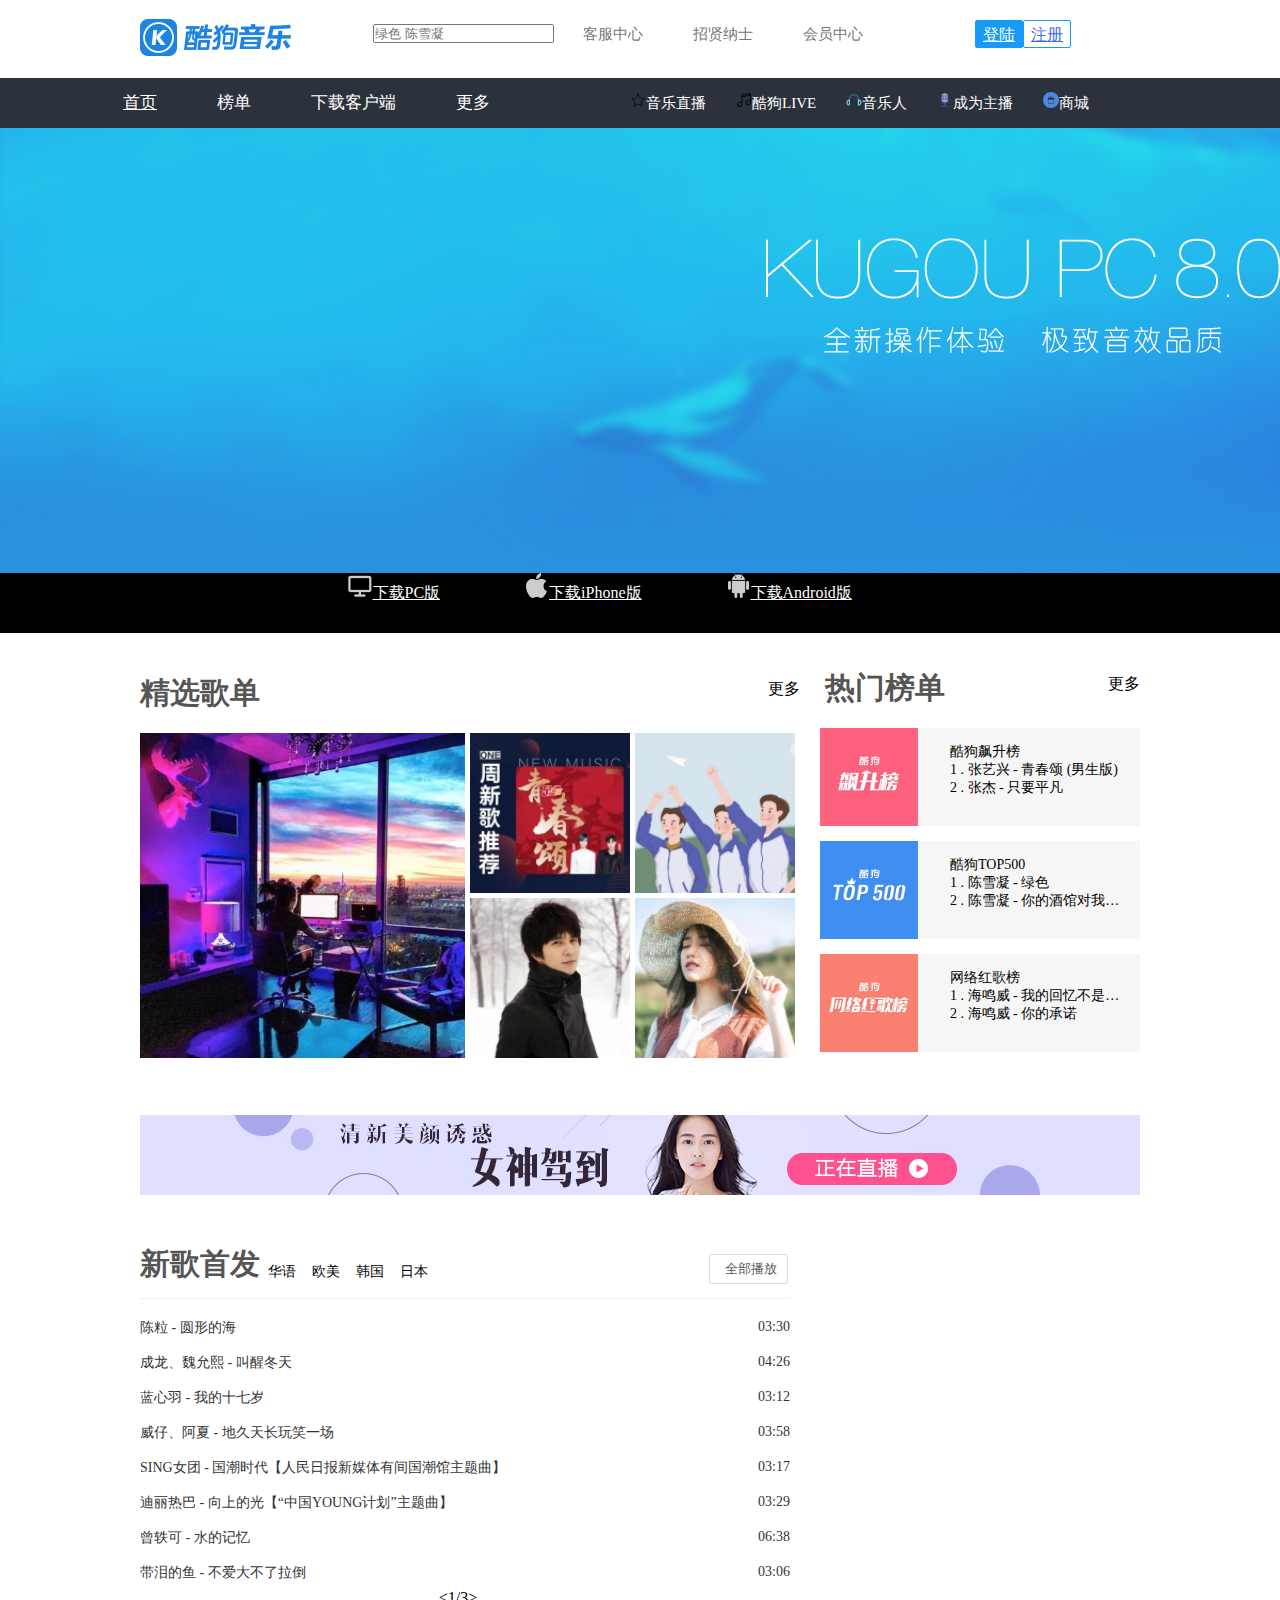
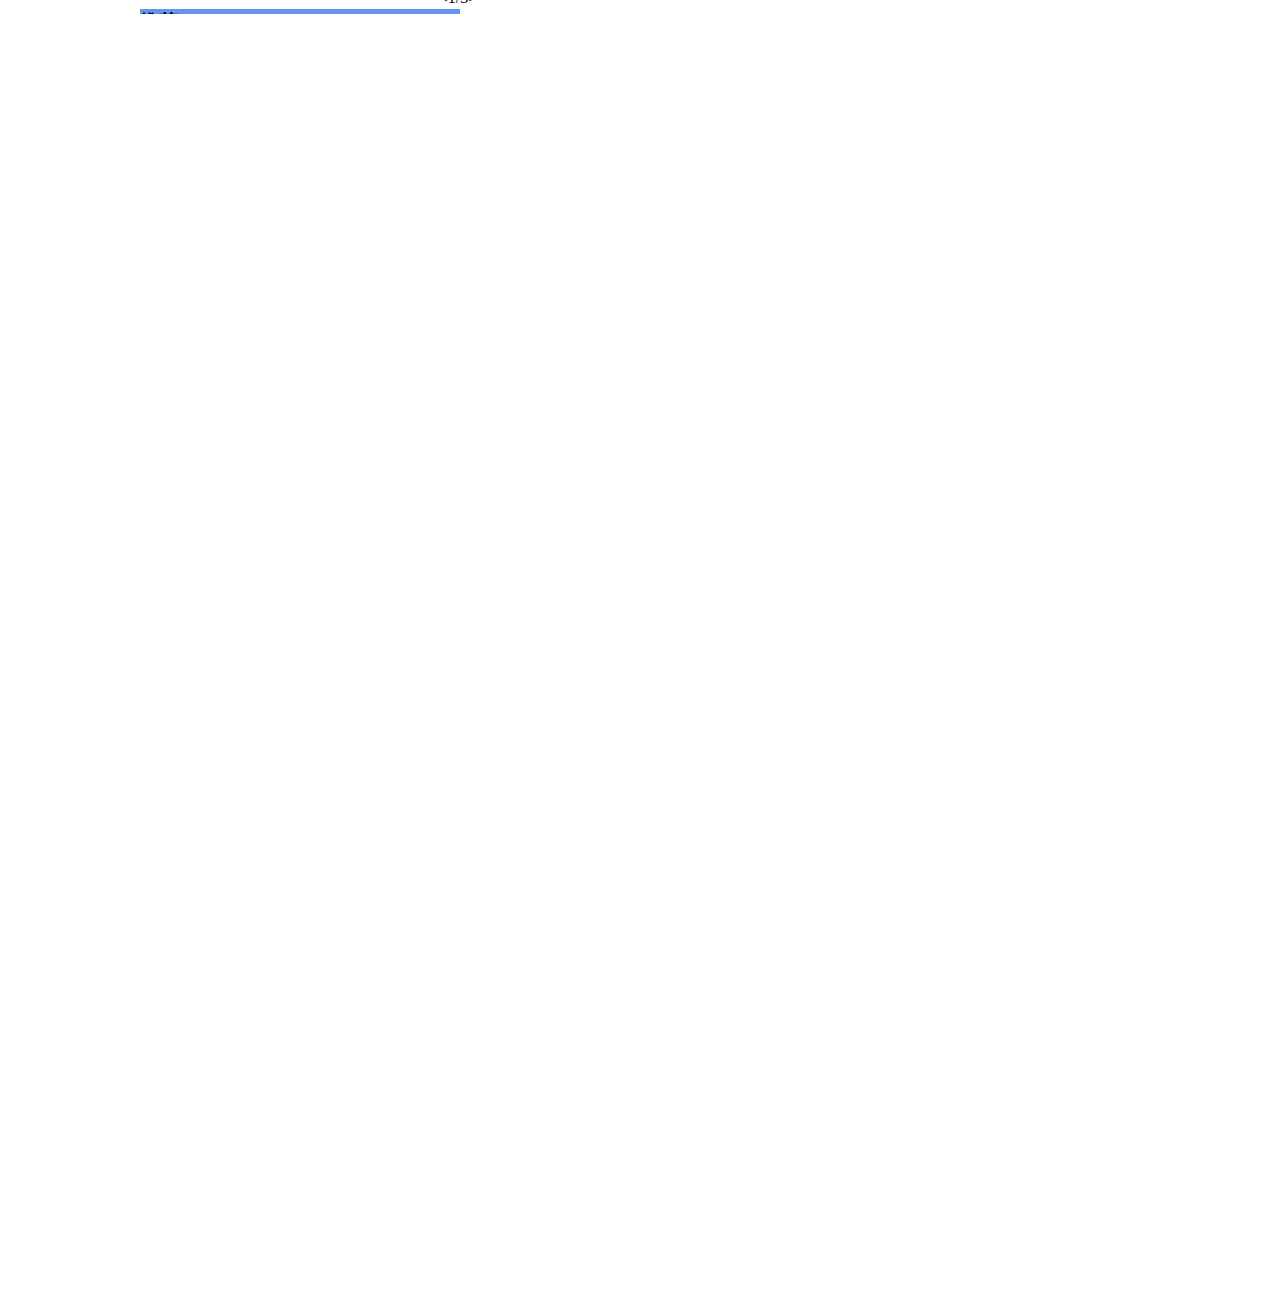
==== index.html @ ff34ceb5 "Add files via upload" ====
<!DOCTYPE html>
<!-- saved from url=(0120)%E9%85%B7%E7%8B%97%EF%BC%8C%E5%B0%B1%E6%98%AF_%E5%A4%9F_.html?__hbt=1557448369282 -->
<html><head><meta http-equiv="Content-Type" content="text/html; charset=UTF-8">
		

		<title>酷狗，就是"够"</title>
	</script></head>
	<link rel="stylesheet" type="text/css" href="kogo.css"/>
	
	

	<body>
		<div class="mainPage">
			<div class="header">
				<h1 class="logo"><img src="images/logo.png" alt=""></h1>
				<div class="search_wrapper">
					<div class="search_input">
						<input type="" placeholder="绿色 陈雪凝">
					</div>
				</div>
				<div class="topNav">
					<ul>
						<li>客服中心</li>
						<li>招贤纳士</li>
						<li>会员中心</li>
					</ul>
				</div>
				<div class="clearfix">
					<a class="left_btn" href="http://127.0.0.1:8020/HelloHBuilder/%E9%85%B7%E7%8B%97.html?__hbt=1556590441797">登陆</a>
					<a class="right_btn" href="http://127.0.0.1:8020/HelloHBuilder/%E9%85%B7%E7%8B%97.html?__hbt=1556590441797">注册</a>
				</div>
			</div>
			<div class="navWrap">
				<div class="nav">
					<ul class="homeNav">
						<li>
							<a class="normal active" href="http://www.kugou.com/">首页</a>
						</li>
						<li>榜单</li>
						<li>下载客户端</li>
						<li>更多</li>
					</ul>
					<ul class="secondMenu">
						<li><img src="images/%E6%98%9F%E6%98%9F.png" alt="">音乐直播</li>
						<li><img src="images/%E9%9F%B3%E4%B9%90.png" alt="">酷狗LIVE</li>
						<li><img src="images/%E8%80%B3%E6%9C%BA.png" alt="">音乐人</li>
						<li><img src="images/%E9%BA%A6%E5%85%8B%E9%A3%8E.png" alt="">成为主播</li>
						<li><img src="images/%E5%95%86%E5%9F%8E.png" alt="">商城</li>
					</ul>
				</div>
				<div class="banner">
					<ul>
						<li><img src="images/20190109104215314555.jpg" alt=""></li>
						<li><img src="images/20190508175817809921.jpg" alt=""></li>
						<li><img src="images/20190509190737601692.jpg" alt=""></li>
					</ul>
				</div>
				<div class="overlayer">
					<div class="download">
						<a href="http://127.0.0.1:8020/HelloHBuilder/%E9%85%B7%E7%8B%97.html?__hbt=1556590441797"><img src="images/pc.png" alt="">下载PC版</a>
						<a href="http://127.0.0.1:8020/HelloHBuilder/%E9%85%B7%E7%8B%97.html?__hbt=1556590441797"><img src="images/mac.png" alt="">下载iPhone版</a>
						<a href="http://127.0.0.1:8020/HelloHBuilder/%E9%85%B7%E7%8B%97.html?__hbt=1556590441797"><img src="images/andriod.png" alt="">下载Android版</a>
					</div>
				</div>
			</div>
			<div class="content">
				<div class="subContentM">
					<div class="itemM selectSongList">
						<div class="itemTitle">
							<h3><b>精选</b>歌单</h3>
							<a href="%E9%85%B7%E7%8B%97%EF%BC%8C%E5%B0%B1%E6%98%AF_%E5%A4%9F_.html?__hbt=1557401185000" class="more">更多</a>
						</div>
					</div>
					<div class="itemContent">
						<div class="cptBig" "="">
						    <img src="images/20181005223711810924.jpg" width="325px" height="325px">
						</div>
						<div class="cptMid">
							<img src="images/20190505123440308178.jpg" width="160px" height="160px" alt="">
						</div>
						<div class="cptMid">
							<img src="images/20190425100905634044.jpg" width="160px" height="160px" alt="">
						</div>
						<div class="cptMid">
							<img src="images/20190504110539543383.jpg" width="160px" height="160px" alt="">
						</div>
						<div class="cptMid">
							<img src="images/20190505003507985294.jpg" width="160px" height="160px" alt="">
						</div>
						
                    </div>
                    <div class="itemM HotSongList">
	                    <div class="itemTitlee">
	                        <h3><b>热门</b>榜单</h3>
	                        <a href="%E9%85%B7%E7%8B%97%EF%BC%8C%E5%B0%B1%E6%98%AF_%E5%A4%9F_.html?__hbt=1557401185000" class="more">更多</a>
	                    </div>
	                    <div class="listItem">
	                    	<img src="images/04b10ec0bb3d8dfdc2b6cf0d30e0ebd3.jpg_240x240.jpg" alt="">
	                    	<div class="list">
	                    		<dl>
	                    			<dt>酷狗飙升榜</dt>
                                   		<dd>1 . 张艺兴 - 青春颂 (男生版)</dd>
                                        <dd>2 . 张杰 - 只要平凡</dd>
                                </dl>
	                    	</div>
	                    </div>
	                    <div class="listItem">
	                    	<img src="images/bc23a80bf7a2e9179460ed2b6e384849.jpg_240x240.jpg" alt="">
	                    	<div class="list">
                                <dl>
                                    <dt>酷狗TOP500</dt>
                                        <dd>1 . 陈雪凝 - 绿色</dd>
                                        <dd>2 . 陈雪凝 - 你的酒馆对我打了烊</dd>
                                </dl>
                            </div>
	                    </div>
	                    <div class="listItem">
	                    	<img src="images/47e76f9757c6bbb670630b4671961759.jpg_240x240.jpg" alt="">
	                    	<div class="list">
                                <dl>
                                    <dt>网络红歌榜</dt>
                                        <dd>1 . 海鸣威 - 我的回忆不是我的</dd>
                                        <dd>2 . 海鸣威 - 你的承诺</dd>
                                </dl>
                            </div>
	                    </div>
					</div>
					<img src="images/8f30ef49f8fb242d4ec935e748610142.jpg" width="1000px" height="80px" alt="">
					<div class="subContentMm">
						<div class="itemM newSongList">
							<div class="itemTitle hasBorder">
								<h3><b>新歌</b>首发</h3>
								<div class="tabT" id="SongtabMenu">
		                            <span class="MenuItem active" data="0">华语</span>
		                            <span class="MenuItem " data="1">欧美</span>
		                            <span class="MenuItem " data="2">韩国</span>
		                            <span class="MenuItem " data="3">日本</span>
							</div>
		                        <button class="playAll"><span class="icon icon-play"></span><em>全部播放</em></button>
							</div>
							<div class="itemContenta">
								<div class="tabC" id="SongtabContent">
									<ul>
										<li>
											<span class="span1">陈粒 - 圆形的海</span>
											<span class="span2">03:30</span>
											<!--<span class="span3">_hmt.push</span>-->
										</li>
										<li>
											<span class="span1">成龙、魏允熙 - 叫醒冬天</span>
											<span class="span2">04:26</span>
											<!--<span class="span3">_hmt.push</span>-->
										</li>
										<li>
											<span class="span1">蓝心羽 - 我的十七岁</span>
											<span class="span2">03:12</span>
											<!--<span class="span3">_hmt.push</span>-->
										</li>
										<li>
											<span class="span1">威仔、阿夏 - 地久天长玩笑一场</span>
											<span class="span2">03:58</span>
											<!--<span class="span3">_hmt.push</span>-->
										</li>
										<li>
											<span class="span1">SING女团 - 国潮时代【人民日报新媒体有间国潮馆主题曲】</span>
											<span class="span2">03:17</span>
											<!--<span class="span3">_hmt.push</span>-->
										</li>
										<li>
											<span class="span1">迪丽热巴 - 向上的光【“中国YOUNG计划”主题曲】</span>
											<span class="span2">03:29</span>
											<!--<span class="span3">_hmt.push</span>-->
										</li>
										<li>
											<span class="span1">曾轶可 - 水的记忆</span>
											<span class="span2">06:38</span>
											<!--<span class="span3">_hmt.push</span>-->
										</li>
										<li>
											<span class="span1">带泪的鱼 - 不爱大不了拉倒</span>
											<span class="span2">03:06</span>
											<!--<span class="span3">_hmt.push</span>-->
										</li>
									</ul>
									<div class="pages">
				                        <div class="page"><span class="currentPage">&lt;1</span>/<span class="allPage">3&gt;</span></div>
			                   		</div> 
			                   		<div class="itemM albumList">
					                    <div class="itemTitleq">
					                        <h3><b>推荐</b>MV</h3>更多
					                    </div>
									</div>
								</div>
								
							</div>
					</div>
				</div>
				
			</div>
				
		</div>
		
	

</div></body></html>
---- kogo.css ----
*{
	margin: 0;
	padding: 0;
	box-sizing: border-box;
}
a{
	color: white;
}
.mainPage{
	width: 100%;
	height: 100%;
}
.header{
	width: 1000px;
    height: 78px;
    margin: 0 auto;
}
.logo{
	line-height: 90px;
	float: left;
}
.search_wrapper{
	width: 300px;
    height: 36px;
    float: left;
    margin-left: 80px;
    padding-top: 24px;
}
.search_input{
	
}
.topNav{
	width: 402px;
    margin-left: -100px;
    margin-top: -3px;
    float: left;
}   
.topNav ul{
	width: 402px;
    margin-left: -40px;
    margin-top: 18px;
    float: left;
}
.topNav li{
	float: left;
	list-style: none;
    line-height: 39px;
    padding-left: 50px;
    font-size: 15px;
    color: #777;
}
.clearfix{
	width: 150px;
    height: 50px;
    float: left;
    margin-top: 20px;
}
.left_btn {
    float: left;
    display: block;
    width: 48px;
    height: 28px;
    line-height: 28px;
    border: 1px solid #169af3;
    border-radius: 2px;
    text-align: center;
    color: #fff;
    cursor: pointer;
    background-color: #169af3;
}
.right_btn{
	float: left;
    display: block;
    width: 48px;
    height: 28px;
    line-height: 28px;
    border: 1px solid #169af3;
    border-radius: 2px;
    text-align: center;
    color: #fff;
    cursor: pointer;
    color: royalblue;
}
.navWrap{
	width: 100%;
    position: relative;
    z-index: 999;
    background-color: #2c323b;
}
.nav{
	width: 1000px;
    position: relative;
    z-index: 200;
    float: left;
    margin-left: -200px;
}
.homeNav{
	position: relative;
    z-index: 2;
    background-color: #2c323b;
    float: left;
}
.homeNav li{
	color: white;
    list-style: none;
    float: left;
    font-size: 17px;
    line-height: 50px;
    padding: 0 30px;
}
.secondMenu{
	float: left;
    margin-left: 80px;
}
.secondMenu li{
	float: left;
    color: white;
    font-size: 15px;
    list-style: none;
    margin-left: 30px;
    line-height: 50px;
    vertical-align: middle;
}
.banner{
	width: 100%;
    height: 445px;
    overflow: hidden;
}
.banner ul{
	width: 6200px;
    height: 1400px;
}
.banner ul li{
	float: left;
}
.overlayer{
	width: 100%;
    height: 60px;
    background-color: black;
}
.download{
	width: 745px;
    height: 64px;
    margin: 0 auto;
    /*padding-left: 140px;margin-left: 500px;*/
}
.download a{
	padding-left: 80px;
}
.content{
	width: 100%;
	height: 2224px;
}
.subContentM{
	width: 1000px;
	height: 349px;
	/*background-color: green;*/
	margin: 0 auto;
	margin-top: 40px;
}
.itemTitle{
	width: 660px;
	height: 60px;
	/*background-color: firebrick*/
}
.itemTitle h3{
	font-size: 30px;
	color: #555;
}
.more{
	margin-top: 7px;
    color: black;
    float: right;
    text-decoration: none;
    margin-top: -35px;
}
.itemContent{
	width: 660px;
	height: 325px;
	float: left;
	/*background-color: firebrick*/
}
.cptBig{
	width: 325px;
    height: 325px;
    margin-right: 5px;
    float: left;
}
.cptMid{
    width: 160px;
    height: 160px;
    padding: 0;
    margin: 0 5px 5px 0;
    float: left;
}
.HotSongList{
	width: 320px;
	height: 382px;
	/*background-color: firebrick;*/
	float: left;
	margin-left: 20px;
}
.itemTitlee{
	width: 320px;
    height: 60px;
}
.itemTitlee h3{
	font-size: 30px;
	color: #555;
	margin-top: -65px;
	margin-left: 5px;
}
.listItem{
	width: 320px;
	height: 98px;
	margin-bottom: 15px;
    background-color: #f6f6f6;
    float: left;
}
.listItem img{
	width: 98px;
	height: 98px;
}
.list{
	overflow: hidden;
    width: 200px;
    height: 80px;
    padding: 15px 10px;
    font-size: 14px;
    float: right;
}
.list dd{
	white-space: nowrap;
    overflow: hidden;
	text-overflow: ellipsis;
}
.subContentMm{
	widows: 1000px;
	height: 375px;
	/*background-color: firebrick;*/
	margin-top: 40px;
}
.itemM.newSongList{
	overflow: hidden;
    width: 650px;
    height: 375px;
}
.itemTitle.hasBorder{
	border-bottom: 1px solid #f0f0f0;
    margin-bottom: 10px;
}
.itemTitle.hasBorder h3{
	float: left;
	line-height: 50px;
}
.tabT{
	width: 183.58px;
	height: 30px;
	line-height: 50px;
	float: left;
}
.MenuItem{
	float: left;
	line-height: 50px;
    cursor: pointer;
    font-size: 14px;
    padding: 8px;
}
.playAll{
	border: 1px solid #dbdbdb;
    border-radius: 2px;
    padding: 5px 10px;
    /*_padding: 5px 5px;*/
    color: #555;
    background: 0 0;
	float: left;
	margin-left: 265px;
	margin-top: 15px;
}
.icon.icon-play{
	vertical-align: middle;
    margin: -4px 5px 0 0;
}
.playAll em{
	font-style: normal;
    background: 0 0;
}
.itemContenta{
	width: 650px;
    height: 280px;
    position: relative;
   /* overflow: hidden;*/
   /* background-color:firebrick*/
}
.tabC{
	width: 650px;
	height: 840px;
	margin-top: 0px;
}
.tabC li{
	height: 35px;
	line-height: 35px;
}
.span1{
	color: #333;
	font-size: 14px;
}
.span2{
	color: #333;
	font-size: 14px;
	float: right;
}
.pages{
	width: 351.23px;
	height: 20px;
	/*background-color: green;*/
	float: right;
	margin: 0 auto;
}
.page{
	float: left;
}
.itemM.albumList{
	width: 320px;
	height: 362px;
	float: left;
	background-color: firebrick
}
.itemTitleq{
	width: 320px;
	height: 50px;
	background-color: cornflowerblue
}
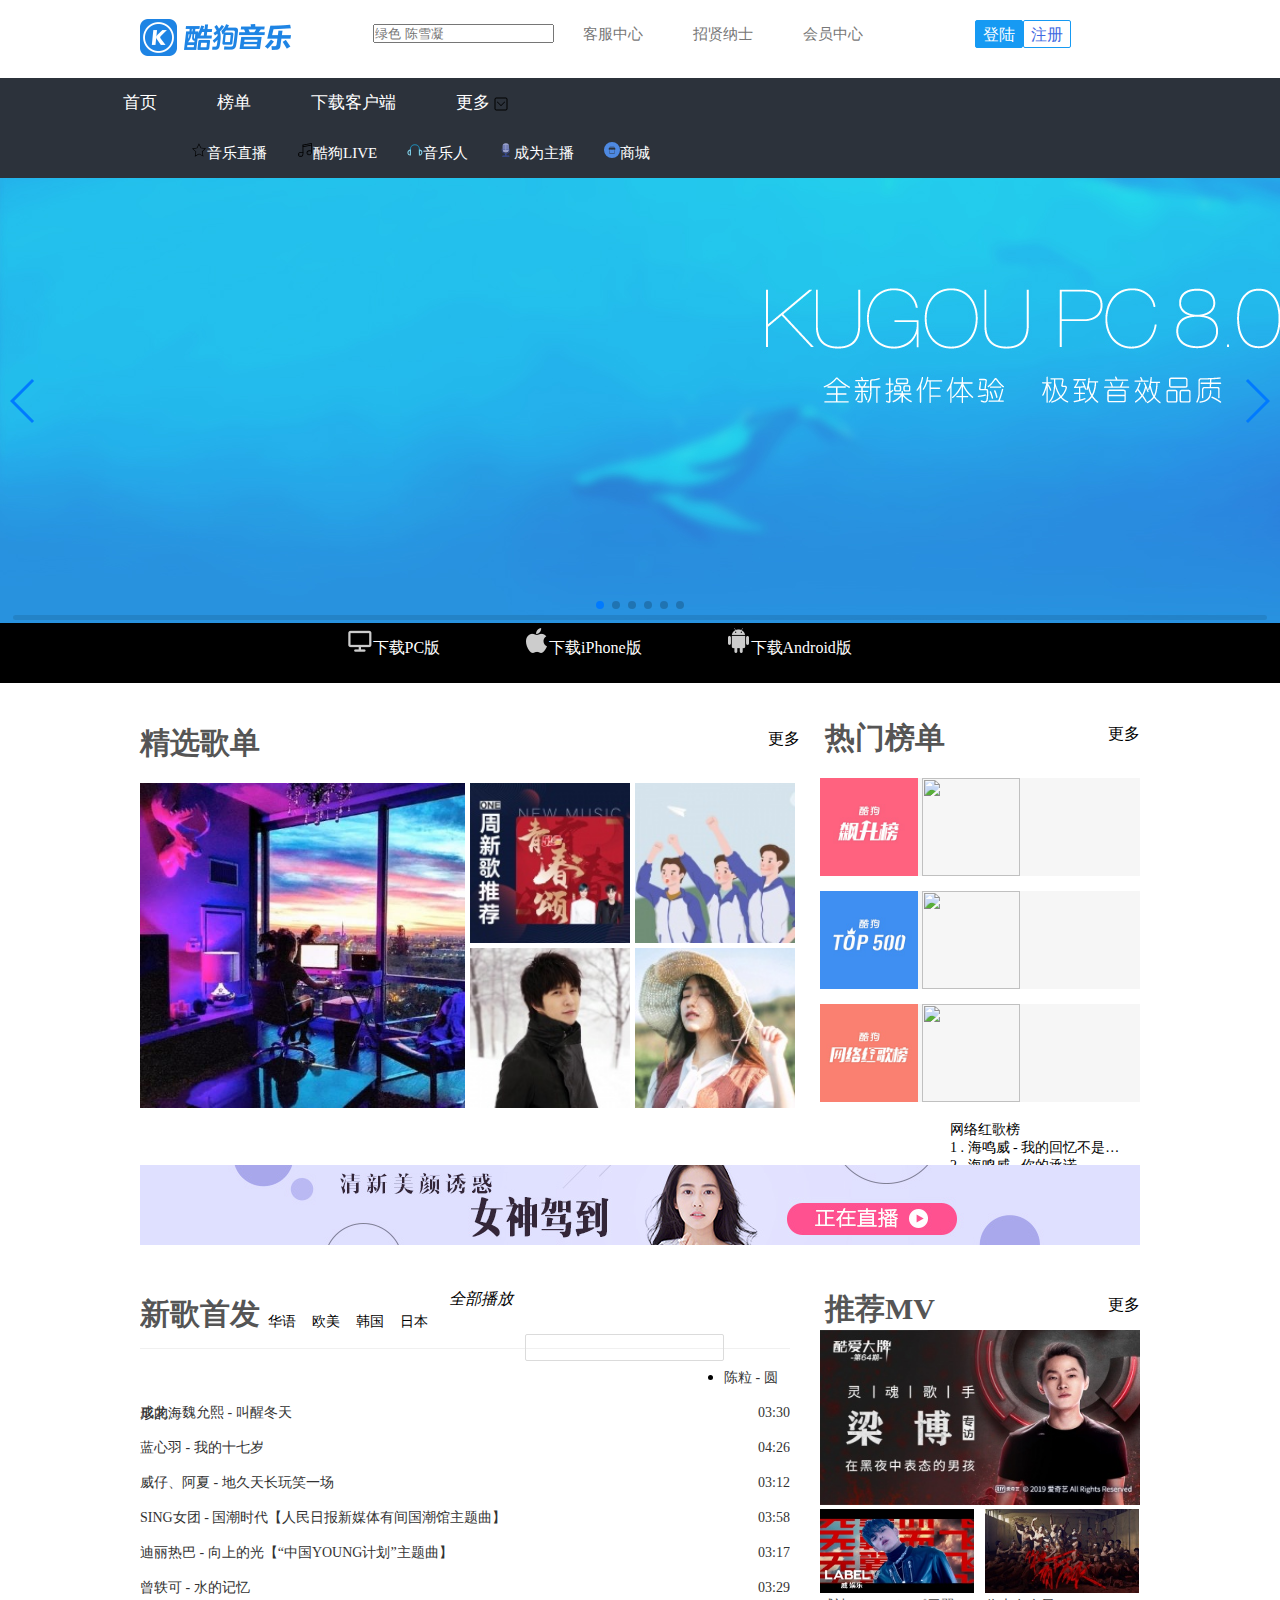
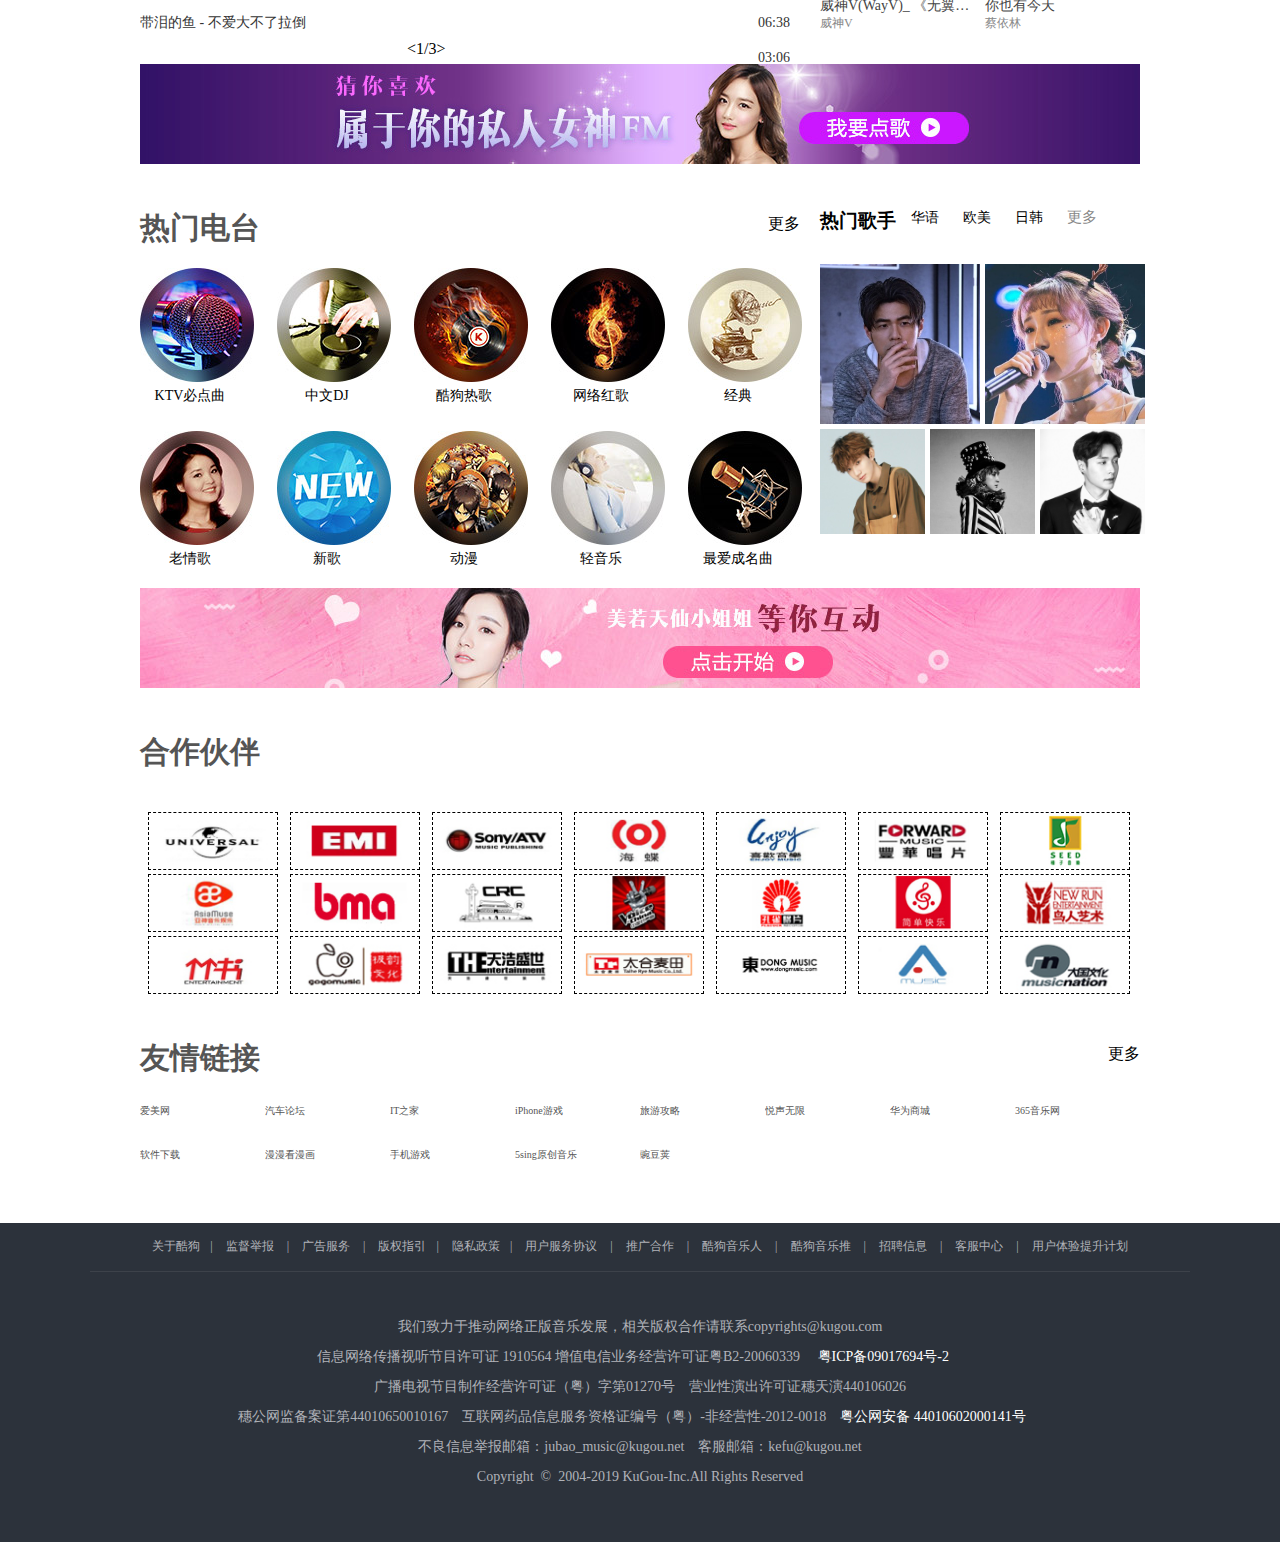
==== commit ed33fa19: "6.14" ====
--- a/index.html
+++ b/index.html
@@ -1,18 +1,24 @@
 <!DOCTYPE html>
 <!-- saved from url=(0120)%E9%85%B7%E7%8B%97%EF%BC%8C%E5%B0%B1%E6%98%AF_%E5%A4%9F_.html?__hbt=1557448369282 -->
-<html><head><meta http-equiv="Content-Type" content="text/html; charset=UTF-8">
-		
+<html>
+
+	<head>
+		<meta http-equiv="Content-Type" content="text/html; charset=UTF-8">
 
 		<title>酷狗，就是"够"</title>
-	</script></head>
-	<link rel="stylesheet" type="text/css" href="kogo.css"/>
-	
-	
+		</script>
+	</head>
+	<script src="js/jquery-2.1.0.js" type="text/javascript" charset="utf-8"></script>
+	<link rel="stylesheet" type="text/css" href="css/kogo.css" />
+	<link href="https://www.kugou.com/root/favicon.ico" rel="shortcut icon">
+	<link rel="stylesheet" type="text/css" href="css/swiper.min.css"/>
+	<script src="js/kugo.js" type="text/javascript" charset="utf-8"></script>
+	<script src="js/jquery-1.11.3.min.js" type="text/javascript" charset="utf-8"></script>
 
 	<body>
 		<div class="mainPage">
 			<div class="header">
-				<h1 class="logo"><img src="images/logo.png" alt=""></h1>
+				<h1 class="logo"><img src="img/logo.png" alt=""></h1>
 				<div class="search_wrapper">
 					<div class="search_input">
 						<input type="" placeholder="绿色 陈雪凝">
@@ -20,13 +26,13 @@
 				</div>
 				<div class="topNav">
 					<ul>
-						<li>客服中心</li>
-						<li>招贤纳士</li>
-						<li>会员中心</li>
+						<li class="app">客服中心</li>
+						<li class="app">招贤纳士</li>
+						<li class="app">会员中心</li>
 					</ul>
 				</div>
 				<div class="clearfix">
-					<a class="left_btn" href="http://127.0.0.1:8020/HelloHBuilder/%E9%85%B7%E7%8B%97.html?__hbt=1556590441797">登陆</a>
+					<a class="left_btn" href="#">登陆</a>
 					<a class="right_btn" href="http://127.0.0.1:8020/HelloHBuilder/%E9%85%B7%E7%8B%97.html?__hbt=1556590441797">注册</a>
 				</div>
 			</div>
@@ -38,28 +44,55 @@
 						</li>
 						<li>榜单</li>
 						<li>下载客户端</li>
-						<li>更多</li>
+						<li class="homeNavli">更多 <img src="img/下标.png" />
+							<div>
+								<a href="https://www.kugou.com/fmweb/html/index.html">电台</a>
+								<a href="https://www.kugou.com/mvweb/html/">MV</a>
+								<a href="https://www.kugou.com/yy/html/special.html">歌单</a>
+								<a href="https://www.kugou.com/yy/html/singer.html">歌手</a>
+							</div>
+
+						</li>
 					</ul>
 					<ul class="secondMenu">
-						<li><img src="images/%E6%98%9F%E6%98%9F.png" alt="">音乐直播</li>
-						<li><img src="images/%E9%9F%B3%E4%B9%90.png" alt="">酷狗LIVE</li>
-						<li><img src="images/%E8%80%B3%E6%9C%BA.png" alt="">音乐人</li>
-						<li><img src="images/%E9%BA%A6%E5%85%8B%E9%A3%8E.png" alt="">成为主播</li>
-						<li><img src="images/%E5%95%86%E5%9F%8E.png" alt="">商城</li>
+						<li class="app"><img src="img/%E6%98%9F%E6%98%9F.png" alt="">音乐直播</li>
+						<li class="app"><img src="img/%E9%9F%B3%E4%B9%90.png" alt="">酷狗LIVE</li>
+						<li class="app"><img src="img/%E8%80%B3%E6%9C%BA.png" alt="">音乐人</li>
+						<li class="app"><img src="img/%E9%BA%A6%E5%85%8B%E9%A3%8E.png" alt="">成为主播</li>
+						<li class="app"><img src="img/%E5%95%86%E5%9F%8E.png" alt="">商城</li>
 					</ul>
 				</div>
-				<div class="banner">
+				<div class="swiper-container">
+				    <div class="swiper-wrapper">
+				        <div class="swiper-slide"><img src="img/20190109104215314555.jpg" alt=""></div>
+				        <div class="swiper-slide"><img src="img/20190508175817809921.jpg" alt=""></div>
+				        <div class="swiper-slide"><img src="img/20190509190737601692.jpg" alt=""></div>
+				        <div class="swiper-slide"><img src="img/20190524211820712043.jpg" alt=""></div>
+				        <div class="swiper-slide"><img src="img/20190524212741799908.jpg" alt=""></div>
+				        <div class="swiper-slide"><img src="img/20190524213728368296.jpg" alt=""></div>
+				    </div>
+				    <!-- 如果需要分页器 -->
+				    <div class="swiper-pagination"></div>
+				    
+				    <!-- 如果需要导航按钮 -->
+				    <div class="swiper-input-prev"></div>
+				    <div class="swiper-input-next"></div>
+				    
+				    <!-- 如果需要滚动条 -->
+				    <div class="swiper-scrollbar"></div>
+			    </div>
+				<!--<div class="banner">
 					<ul>
-						<li><img src="images/20190109104215314555.jpg" alt=""></li>
-						<li><img src="images/20190508175817809921.jpg" alt=""></li>
-						<li><img src="images/20190509190737601692.jpg" alt=""></li>
+						<li><img src="img/20190109104215314555.jpg" alt=""></li>
+						<li><img src="img/20190508175817809921.jpg" alt=""></li>
+						<li><img src="img/20190509190737601692.jpg" alt=""></li>
 					</ul>
-				</div>
+				</div>-->
 				<div class="overlayer">
 					<div class="download">
-						<a href="http://127.0.0.1:8020/HelloHBuilder/%E9%85%B7%E7%8B%97.html?__hbt=1556590441797"><img src="images/pc.png" alt="">下载PC版</a>
-						<a href="http://127.0.0.1:8020/HelloHBuilder/%E9%85%B7%E7%8B%97.html?__hbt=1556590441797"><img src="images/mac.png" alt="">下载iPhone版</a>
-						<a href="http://127.0.0.1:8020/HelloHBuilder/%E9%85%B7%E7%8B%97.html?__hbt=1556590441797"><img src="images/andriod.png" alt="">下载Android版</a>
+						<a class="app" href="#"><img src="img/pc.png" alt="">下载PC版</a>
+						<a class="app" href="#"><img src="img/mac.png" alt="">下载iPhone版</a>
+						<a class="app" href="#"><img src="img/andriod.png" alt="">下载Android版</a>
 					</div>
 				</div>
 			</div>
@@ -72,134 +105,357 @@
 						</div>
 					</div>
 					<div class="itemContent">
-						<div class="cptBig" "="">
-						    <img src="images/20181005223711810924.jpg" width="325px" height="325px">
+						<div class="cptBig">
+							<a href="index1.html"><img src="img/20181005223711810924.jpg"   width="325px" height="325px"></a>
 						</div>
 						<div class="cptMid">
-							<img src="images/20190505123440308178.jpg" width="160px" height="160px" alt="">
+							<img src="img/20190505123440308178.jpg" width="160px" height="160px" alt="">
 						</div>
 						<div class="cptMid">
-							<img src="images/20190425100905634044.jpg" width="160px" height="160px" alt="">
+							<img src="img/20190425100905634044.jpg" width="160px" height="160px" alt="">
 						</div>
 						<div class="cptMid">
-							<img src="images/20190504110539543383.jpg" width="160px" height="160px" alt="">
+							<img src="img/20190504110539543383.jpg" width="160px" height="160px" alt="">
 						</div>
 						<div class="cptMid">
-							<img src="images/20190505003507985294.jpg" width="160px" height="160px" alt="">
-						</div>
-						
-                    </div>
-                    <div class="itemM HotSongList">
-	                    <div class="itemTitlee">
-	                        <h3><b>热门</b>榜单</h3>
-	                        <a href="%E9%85%B7%E7%8B%97%EF%BC%8C%E5%B0%B1%E6%98%AF_%E5%A4%9F_.html?__hbt=1557401185000" class="more">更多</a>
-	                    </div>
-	                    <div class="listItem">
-	                    	<img src="images/04b10ec0bb3d8dfdc2b6cf0d30e0ebd3.jpg_240x240.jpg" alt="">
-	                    	<div class="list">
-	                    		<dl>
-	                    			<dt>酷狗飙升榜</dt>
-                                   		<dd>1 . 张艺兴 - 青春颂 (男生版)</dd>
-                                        <dd>2 . 张杰 - 只要平凡</dd>
-                                </dl>
-	                    	</div>
-	                    </div>
-	                    <div class="listItem">
-	                    	<img src="images/bc23a80bf7a2e9179460ed2b6e384849.jpg_240x240.jpg" alt="">
-	                    	<div class="list">
-                                <dl>
-                                    <dt>酷狗TOP500</dt>
-                                        <dd>1 . 陈雪凝 - 绿色</dd>
-                                        <dd>2 . 陈雪凝 - 你的酒馆对我打了烊</dd>
-                                </dl>
-                            </div>
-	                    </div>
-	                    <div class="listItem">
-	                    	<img src="images/47e76f9757c6bbb670630b4671961759.jpg_240x240.jpg" alt="">
-	                    	<div class="list">
-                                <dl>
-                                    <dt>网络红歌榜</dt>
-                                        <dd>1 . 海鸣威 - 我的回忆不是我的</dd>
-                                        <dd>2 . 海鸣威 - 你的承诺</dd>
-                                </dl>
-                            </div>
-	                    </div>
-					</div>
-					<img src="images/8f30ef49f8fb242d4ec935e748610142.jpg" width="1000px" height="80px" alt="">
+							<img src="img/20190505003507985294.jpg" width="160px" height="160px" alt="">
+						</div>
+
+					</div>
+					<div class="itemM HotSongList">
+						<div class="itemTitlee">
+							<h3><b>热门</b>榜单</h3>
+							<a href="%E9%85%B7%E7%8B%97%EF%BC%8C%E5%B0%B1%E6%98%AF_%E5%A4%9F_.html?__hbt=1557401185000" class="more">更多</a>
+						</div>
+						<div class="listItem">
+							<img src="img/04b10ec0bb3d8dfdc2b6cf0d30e0ebd3.jpg_240x240.jpg" alt="" class="listff1">
+							<img src="img/播放 (1).png" class="listff2" alt="" />
+							<div class="list">
+								<dl>
+									<dt>酷狗飙升榜</dt>
+									<dd>1 . 张艺兴 - 青春颂 (男生版)</dd>
+									<dd>2 . 张杰 - 只要平凡</dd>
+								</dl>
+							</div>
+						</div>
+						<div class="listItem">
+							<img src="img/bc23a80bf7a2e9179460ed2b6e384849.jpg_240x240.jpg" alt="" class="listff1">
+							<img src="img/播放 (1).png" class="listff2" alt="" />
+							<div class="list">
+								<dl>
+									<dt>酷狗TOP500</dt>
+									<dd>1 . 陈雪凝 - 绿色</dd>
+									<dd>2 . 陈雪凝 - 你的酒馆对我打了烊</dd>
+								</dl>
+							</div>
+						</div>
+						<div class="listItem">
+							<img src="img/47e76f9757c6bbb670630b4671961759.jpg_240x240.jpg" alt="" class="listff1">
+							<img src="img/播放 (1).png" class="listff2" alt="" />
+							<div class="list">
+								<dl>
+									<dt>网络红歌榜</dt>
+									<dd>1 . 海鸣威 - 我的回忆不是我的</dd>
+									<dd>2 . 海鸣威 - 你的承诺</dd>
+								</dl>
+							</div>
+						</div>
+					</div>
+					<a href="http://sdn.kugou.com/link.aspx?id=79586&dl=1',79699"><img src="img/8f30ef49f8fb242d4ec935e748610142.jpg" width="1000px" height="80px" alt=""></a>
 					<div class="subContentMm">
 						<div class="itemM newSongList">
 							<div class="itemTitle hasBorder">
 								<h3><b>新歌</b>首发</h3>
 								<div class="tabT" id="SongtabMenu">
-		                            <span class="MenuItem active" data="0">华语</span>
-		                            <span class="MenuItem " data="1">欧美</span>
-		                            <span class="MenuItem " data="2">韩国</span>
-		                            <span class="MenuItem " data="3">日本</span>
-							</div>
-		                        <button class="playAll"><span class="icon icon-play"></span><em>全部播放</em></button>
+									<span class="MenuItem active" data="0">华语</span>
+									<span class="MenuItem " data="1">欧美</span>
+									<span class="MenuItem " data="2">韩国</span>
+									<span class="MenuItem " data="3">日本</span>
+								</div>
+								<input class="playAll"><span class="icon icon-play"></span><em>全部播放</em> 
 							</div>
 							<div class="itemContenta">
 								<div class="tabC" id="SongtabContent">
 									<ul>
-										<li>
+										<li class="appp">
 											<span class="span1">陈粒 - 圆形的海</span>
 											<span class="span2">03:30</span>
 											<!--<span class="span3">_hmt.push</span>-->
 										</li>
-										<li>
+										<li class="appp">
 											<span class="span1">成龙、魏允熙 - 叫醒冬天</span>
 											<span class="span2">04:26</span>
 											<!--<span class="span3">_hmt.push</span>-->
 										</li>
-										<li>
+										<li class="appp">
 											<span class="span1">蓝心羽 - 我的十七岁</span>
 											<span class="span2">03:12</span>
 											<!--<span class="span3">_hmt.push</span>-->
 										</li>
-										<li>
+										<li class="appp">
 											<span class="span1">威仔、阿夏 - 地久天长玩笑一场</span>
 											<span class="span2">03:58</span>
 											<!--<span class="span3">_hmt.push</span>-->
 										</li>
-										<li>
+										<li class="appp">
 											<span class="span1">SING女团 - 国潮时代【人民日报新媒体有间国潮馆主题曲】</span>
 											<span class="span2">03:17</span>
 											<!--<span class="span3">_hmt.push</span>-->
 										</li>
-										<li>
+										<li class="appp">
 											<span class="span1">迪丽热巴 - 向上的光【“中国YOUNG计划”主题曲】</span>
 											<span class="span2">03:29</span>
 											<!--<span class="span3">_hmt.push</span>-->
 										</li>
-										<li>
+										<li class="appp">
 											<span class="span1">曾轶可 - 水的记忆</span>
 											<span class="span2">06:38</span>
 											<!--<span class="span3">_hmt.push</span>-->
 										</li>
-										<li>
+										<li class="appp">
 											<span class="span1">带泪的鱼 - 不爱大不了拉倒</span>
 											<span class="span2">03:06</span>
 											<!--<span class="span3">_hmt.push</span>-->
 										</li>
 									</ul>
 									<div class="pages">
-				                        <div class="page"><span class="currentPage">&lt;1</span>/<span class="allPage">3&gt;</span></div>
-			                   		</div> 
-			                   		<div class="itemM albumList">
-					                    <div class="itemTitleq">
-					                        <h3><b>推荐</b>MV</h3>更多
-					                    </div>
+										<div class="page"><span class="currentPage">&lt;1</span>/<span class="allPage">3&gt;</span></div>
 									</div>
 								</div>
-								
-							</div>
+
+							</div>
+						</div>
+						<div class="itemM albumList">
+							<div class="itemTitleq">
+								<h3><b>推荐</b>MV</h3>
+								<a href="" class="more">更多</a>
+								<div class="itemContent">
+									<div class="cpt cptBigL">
+										<img src="img/20190512173605424774.jpg" width="320" height="175" alt="" />
+									</div>
+									<div class="cpt cptMidL">
+										<img src="img/20190509151112934189.jpg" width="154" height="84" alt="" />
+										<p class="songListName">威神V(WayV)_ 《无翼而飞 (Take Off)》_Music Video</p>
+										<p class="songListSinger">威神V</p>
+									</div>
+									<div class="cpt cptMidLl">
+										<img src="img/20190509145100723520.jpg" width="154" height="84" alt="" />
+										<p class="songListName">你也有今天</p>
+										<p class="songListSinger">蔡依林</p>
+									</div>
+								</div>
+							</div>
+
+						</div>
+
+					</div>
+					<div class="forSaleM">
+						<a href="http://sdn.kugou.com/link.aspx?id=79587&dl=1"><img src="img/5c12de72ba68a5ac0c2abefa911d8b54.jpg" alt="" /></a>
+
+					</div>
+					<div class="subContentM limitHeight">
+						<div class="itemM HotRadio">
+							<div class="itemTitle">
+								<h3><b>热门</b>电台</h3>
+								<a target="_blank" href="https://www.kugou.com/fmweb/html/index.html" class="more fr">更多</a>
+							</div>
+							<div class="itemContentb">
+								<ul>
+									<li class="mmm"><img src="img/radio_1.jpg" alt="" />
+										<div class="radioKind">KTV必点曲</div>
+									</li>
+									<li class="mmm"><img src="img/radio_2.jpg" alt="" />
+										<div class="radioKind">中文DJ</div>
+									</li>
+									<li class="mmm"><img src="img/radio_3.jpg" alt="" />
+										<div class="radioKind">酷狗热歌</div>
+									</li>
+									<li class="mmm"><img src="img/radio_4.jpg" alt="" />
+										<div class="radioKind">网络红歌</div>
+									</li>
+									<li class="mmm"><img src="img/radio_5.jpg" alt="" />
+										<div class="radioKind">经典</div>
+									</li>
+									<li class="mmm"><img src="img/radio_6.jpg" alt="" />
+										<div class="radioKind">老情歌</div>
+									</li>
+									<li class="mmm"><img src="img/radio_7.jpg" alt="" />
+										<div class="radioKind">新歌</div>
+									</li>
+									<li class="mmm"><img src="img/radio_8.jpg" alt="" />
+										<div class="radioKind">动漫</div>
+									</li>
+									<li class="mmm"><img src="img/radio_9.jpg" alt="" />
+										<div class="radioKind">轻音乐</div>
+									</li>
+									<li class="mmm"><img src="img/radio_10.jpg" alt="" />
+										<div class="radioKind">最爱成名曲</div>
+									</li>
+								</ul>
+							</div>
+							<div class="itemM HotSinger">
+								<div class="itemTitleaa">
+									<h3 class="hsl"><b>热门</b>歌手</h3>
+									<div class="totT">
+										<span class="activee">华语</span>
+										<span class="activee">欧美</span>
+										<span class="activee">日韩</span>
+										<span><a href="" class="aaa">更多</a></span>
+									</div>
+									<div class="itemContente">
+										<div class="cpt cptMidd">
+											<a href="index2.html"><img src="img/20180515002522714.jpg" width="160" height="160" alt="" /></a>
+										</div>
+										<div class="cpt cptMidd">
+											<img src="img/20190412094604293.jpg" width="160" height="160" alt="" />
+										</div>
+										<div class="cpt cptSmall">
+											<img src="img/20180913135054726.jpg" width="105" height="105" alt="" />
+										</div>
+										<div class="cpt cptSmall">
+											<img src="img/20190103191232626.jpg" width="105" height="105" alt="" />
+										</div>
+										<div class="cpt cptSmall">
+											<img src="img/20181109135627261.jpg" width="105" height="105" alt="" />
+										</div>
+									</div>
+								</div>
+							</div>
+						</div>
+					</div>
+					<div class="forSaleM">
+						<a href="http://sdn.kugou.com/link.aspx?id=79588&dl=1"><img src="img/4dbf23659748a2c592fe6fac4cf2aff6.jpg" alt="" /></a>
+
+					</div>
+					<div class="partner itemM ">
+						<div class="itemTitleh">
+							<h3><b>合作</b>伙伴</h3>
+						</div>
+						<div class="itemContentg">
+							<div class="hz_logo clear_fix">
+								<a href=""><img src="img/partner01.jpg" width="130" height="58" alt="" /></a>
+								<a href=""><img src="img/partner02.jpg" width="130" height="58" alt="" /></a>
+								<a href=""><img src="img/partner03.jpg" width="130" height="58" alt="" /></a>
+								<a href=""><img src="img/partner04.jpg" width="130" height="58" alt="" /></a>
+								<a href=""><img src="img/partner05.jpg" width="130" height="58" alt="" /></a>
+								<a href=""><img src="img/partner06.jpg" width="130" height="58" alt="" /></a>
+								<a href=""><img src="img/partner07.jpg" width="130" height="58" alt="" /></a>
+								<a href=""><img src="img/partner08.jpg" width="130" height="58" alt="" /></a>
+								<a href=""><img src="img/partner09.jpg" width="130" height="58" alt="" /></a>
+								<a href=""><img src="img/partner10.jpg" width="130" height="58" alt="" /></a>
+								<a href=""><img src="img/partner11.jpg" width="130" height="58" alt="" /></a>
+								<a href=""><img src="img/partner12.jpg" width="130" height="58" alt="" /></a>
+								<a href=""><img src="img/partner13.jpg" width="130" height="58" alt="" /></a>
+								<a href=""><img src="img/partner14.jpg" width="130" height="58" alt="" /></a>
+								<a href=""><img src="img/partner15.jpg" width="130" height="58" alt="" /></a>
+								<a href=""><img src="img/partner16.jpg" width="130" height="58" alt="" /></a>
+								<a href=""><img src="img/partner17.jpg" width="130" height="58" alt="" /></a>
+								<a href=""><img src="img/partner18.jpg" width="130" height="58" alt="" /></a>
+								<a href=""><img src="img/partner19.jpg" width="130" height="58" alt="" /></a>
+								<a href=""><img src="img/partner20.jpg" width="130" height="58" alt="" /></a>
+								<a href=""><img src="img/partner21.jpg" width="130" height="58" alt="" /></a>
+							</div>
+						</div>
+					</div>
+					<div class="friendLink itemM ">
+						<div class="itemTitlexx">
+							<h3><b>友情</b>链接</h3>
+							<a href="" class="more">更多</a>
+						</div>
+						<div class="itemContentnn">
+							<a class="aoo" target="_blank" href="http://www.lady8844.com/" title="爱美网">爱美网</a>
+							<a class="aoo" target="_blank" href="http://baa.bitauto.com/" title="汽车论坛">汽车论坛</a>
+							<a class="aoo" target="_blank" href="http://www.ithome.com/" title="IT之家">IT之家</a>
+							<a class="aoo" target="_blank" href="http://www.25pp.com" title="iPhone游戏">iPhone游戏</a>
+							<a class="aoo" target="_blank" href="http://you.ctrip.com/" title="旅游攻略">旅游攻略</a>
+							<a class="aoo" target="_blank" href="http://www.yswxcn.com/" title="悦声无限">悦声无限</a>
+							<a class="aoo" target="_blank" href="http://www.vmall.com/" title="华为商城">华为商城</a>
+							<a class="aoo" target="_blank" href="http://www.yue365.com/" title="365音乐网">365音乐网</a>
+							<a class="aoo" target="_blank" href="http://www.xiazaiba.com" title="软件下载">软件下载</a>
+							<a class="aoo" target="_blank" href="http://www.manmankan.com/" title="漫漫看漫画">漫漫看漫画</a>
+							<a class="aoo" target="_blank" href="http://www.9game.cn" title="手机游戏">手机游戏</a>
+							<a class="aoo" target="_blank" href="http://5sing.kugou.com" title="5sing原创音乐">5sing原创音乐</a>
+							<a class="aoo" target="_blank" href="http://www.wandoujia.com/" title="豌豆荚">豌豆荚</a>
+						</div>
+					</div>
+				</div>
+
+			</div>
+			<div class="footerWrapper">
+				<div class="footer">
+					<div class="links">
+						<a class="aoo" hidefocus="true" href="http://www.kugou.com/about/aboutus.html" target="_blank">关于酷狗</a>|
+						<a class="aoo" hidefocus="true" href="javascript:void(0);" id="report">监督举报</a> |
+						<a class="aoo" hidefocus="true" href="http://www.kugou.com/about/adservice.html" target="_blank">广告服务</a> |
+						<a class="aoo" hidefocus="true" target="_blank" href="http://www.kugou.com/about/copyRightGuide.html">版权指引</a>|
+						<a class="aoo" target="_blank" href="http://www.kugou.com/about/privacy.html ">隐私政策</a>|
+						<a class="aoo" hidefocus="true" target="_blank" href="http://www.kugou.com/about/protocol.html">用户服务协议</a> |
+						<a class="aoo" hidefocus="true" target="_blank" href="http://www.kugou.com/company/partners.html">推广合作</a> |
+						<a class="aoo" hidefocus="true" target="_blank" href="http://www.kugou.com/imusic/">酷狗音乐人</a> |
+						<a class="aoo" hidefocus="true" target="_blank" href="http://tui.kugou.com/">酷狗音乐推</a> |
+						<a class="aoo" hidefocus="true" href="http://www.kugou.com/hr/html/index.html" target="_blank">招聘信息</a> |
+						<a class="aoo" hidefocus="true" href="https://www.kugou.com/shop/help/serviceCenter" target="_blank">客服中心</a> |
+						<a class="aoo" hidefocus="true" href="http://survey.kugou.com/default/index/i=40CD7B8437008E65E67D82D9044C15C99C2E699859F51338" target="_blank">用户体验提升计划</a>
+					</div>
+					<div class="copyright">
+						<p style="-moz-user-select: text;-webkit-user-select: text;-ms-user-select: text; user-select:text">我们致力于推动网络正版音乐发展，相关版权合作请联系copyrights@kugou.com</p>
+						<p>信息网络传播视听节目许可证 1910564 增值电信业务经营许可证粤B2-20060339 <img src="pgh.kugou/img/icon_yuewangga1.png" alt="" />&nbsp;&nbsp;&nbsp;
+							<a hidefocus="true" target="_blank" href="http://www.miitbeian.gov.cn/">粤ICP备09017694号-2</a><span class="footerIcon"><a target="_blank" href="http://sq.ccm.gov.cn:80/ccnt/sczr/service/business/emark/toDetail/E64D2439A71544C7B995FC0A53D8F965">&nbsp;&nbsp;&nbsp;&nbsp;</a></span></p>
+						<p>广播电视节目制作经营许可证（粤）字第01270号&nbsp;&nbsp;&nbsp;&nbsp;营业性演出许可证穗天演440106026</p>
+						<p>穗公网监备案证第44010650010167&nbsp;&nbsp;&nbsp;&nbsp;互联网药品信息服务资格证编号（粤）-非经营性-2012-0018
+							<a style="" target="_blank" href="http://www.beian.gov.cn/portal/registerSystemInfo?recordcode=44010602000141">&nbsp;&nbsp;&nbsp;<span>粤公网安备 44010602000141号</span><img style="vertical-align: text-bottom;" }="" src="//www.kugou.com/common/img/icon_yuewangga1.png" width="16" height="16"></a>
+						</p>
+						<p style="-moz-user-select: text;-webkit-user-select: text;-ms-user-select: text; user-select:text">不良信息举报邮箱：jubao_music@kugou.net&nbsp;&nbsp;&nbsp;&nbsp;客服邮箱：kefu@kugou.net</p>
+						<p>Copyright&nbsp;&nbsp;&copy;&nbsp;&nbsp;2004-2019 KuGou-Inc.All Rights Reserved
+							<a hidefocus="true" class="office-verification" href="http://netadreg.gzaic.gov.cn/ntmm/WebSear/WebLogoPub.aspx?logo=440106106022006022000209" target="_blank"></a>
+						</p>
+					</div>
+				</div>
+			</div>
+			<div class="popup">
+				<div class="lll"><img src="img/错误.png" alt="" /></div>
+				<div class="popup1">
+					<div class="qrcode">
+						<h2>手机扫码，安全登录酷狗</h2>
+						<div class="qrcode_img_wrap">
+							<div class="qrcode_img"><img src="img/下载.png" alt="" /></div>
+						</div>
+						<div class="qrcode_description">
+							<p class="qrcode_des_txt">打开<a target="_blank" href="http://download.kugou.com/">手机酷狗音乐</a>，扫一扫登录</p>
+						</div>
+						<div class="kg_popup_thirdpart_new">
+							<ul  class="clearfixx">
+								<li class="thirdpart_icon"><img src="img/qq.png" alt="" style="width: 32px; height: 32px;"/><div><em>QQ登录</em></div></li>
+								<li class="thirdpartt_icon"><img src="img/weixin.png" alt="" style="width: 32px; height: 32px;"/><div><em>微信登录</em></div></li>
+							</ul>
+						</div>
 					</div>
 				</div>
 				
 			</div>
-				
 		</div>
-		
-	
-
-</div></body></html>+		<div class="ppap"></div>
+		<script type="text/javascript" src="js/swiper.min.js" ></script>
+		<script src="js/jquery-2.1.0.js" type="text/javascript" charset="utf-8"></script>
+		<script type="text/javascript">
+			var mySwiper = new Swiper ('.swiper-container', {
+			    direction: 'horizontal', // 垂直切换选项
+			    loop: true, // 循环模式选项
+			    effect : 'fade',
+			    // 如果需要分页器
+			    pagination: {
+			      el: '.swiper-pagination',
+			    },
+			    // 如果需要前进后退按钮
+			    navigation: {
+			      nextEl: '.swiper-input-next',
+			      prevEl: '.swiper-input-prev',
+			    },
+			    autoplay:true,
+			    preventClicks : false,
+			  })
+
+		</script>
+	</body>
+
+</html>--- a/css/kogo.css
+++ b/css/kogo.css
@@ -0,0 +1,706 @@
+*{
+	margin: 0;
+	padding: 0;
+	box-sizing: border-box;
+}
+a{
+	color: white;
+	text-decoration:none
+}
+.mainPage{
+	width: 100%;
+	height: 100%;
+}
+.header{
+	width: 1000px;
+    height: 78px;
+    margin: 0 auto;
+}
+.logo{
+	line-height: 90px;
+	float: left;
+}
+.search_wrapper{
+	width: 300px;
+    height: 36px;
+    float: left;
+    margin-left: 80px;
+    padding-top: 24px;
+}
+.search_input{
+	
+}
+.topNav{
+	width: 402px;
+    margin-left: -100px;
+    margin-top: -3px;
+    float: left;
+}   
+.topNav ul{
+	width: 402px;
+    margin-left: -40px;
+    margin-top: 18px;
+    float: left;
+}
+.topNav li{
+	float: left;
+	list-style: none;
+    line-height: 39px;
+    padding-left: 50px;
+    font-size: 15px;
+    color: #777;
+}
+.clearfix{
+	width: 150px;
+    height: 50px;
+    float: left;
+    margin-top: 20px;
+}
+.left_btn {
+    float: left;
+    display: block;
+    width: 48px;
+    height: 28px;
+    line-height: 28px;
+    border: 1px solid #169af3;
+    border-radius: 2px;
+    text-align: center;
+    color: #fff;
+    cursor: pointer;
+    background-color: #169af3;
+}
+.right_btn{
+	float: left;
+    display: block;
+    width: 48px;
+    height: 28px;
+    line-height: 28px;
+    border: 1px solid #169af3;
+    border-radius: 2px;
+    text-align: center;
+    color: #fff;
+    cursor: pointer;
+    color: royalblue;
+}
+.navWrap{
+	width: 100%;
+    position: relative;
+    z-index: 999;
+    background-color: #2c323b;
+}
+.nav{
+	width: 1000px;
+    position: relative;
+    z-index: 200;
+    float: left;
+    margin-left: -200px;
+}
+.homeNav{
+	position: relative;
+    z-index: 2;
+    background-color: #2c323b;
+    float: left;
+}
+.homeNav li{
+	color: white;
+    list-style: none;
+    float: left;
+    font-size: 17px;
+    line-height: 50px;
+    padding: 0 30px;
+}
+.homeNavli{
+	width: 113px;
+	position: relative;
+}
+.homeNavli div{
+	display: none;
+	position: absolute;
+}
+.homeNavli img{
+	float: right;
+	padding-top:18px;
+}
+.homeNavli div a{
+	display: inline-block;
+	width: 113px;
+}
+.secondMenu{
+	float: left;
+    margin-left: 68px;
+}
+.secondMenu li{
+	float: left;
+    color: white;
+    font-size: 15px;
+    list-style: none;
+    margin-left: 30px;
+    line-height: 50px;
+    vertical-align: middle;
+}
+.banner{
+	width: 100%;
+    height: 445px;
+    overflow: hidden;
+}
+.banner ul{
+	width: 6200px;
+    height: 1400px;
+}
+.banner ul li{
+	float: left;
+}
+.overlayer{
+	width: 100%;
+    height: 60px;
+    background-color: black;
+}
+.download{
+	width: 745px;
+    height: 64px;
+    margin: 0 auto;
+    
+    /*padding-left: 140px;margin-left: 500px;*/
+}
+.download a{
+	padding-left: 80px;
+	line-height: 50px;
+}
+..download img{
+	line-height: 50px;
+}
+.content{
+	width: 100%;
+	height: 2100px;
+}
+.subContentM{
+	width: 1000px;
+	height: 349px;
+	/*background-color: green;*/
+	margin: 0 auto;
+	margin-top: 40px;
+}
+.itemTitle{
+	width: 660px;
+	height: 60px;
+	/*background-color: firebrick*/
+}
+.itemTitle h3{
+	font-size: 30px;
+	color: #555;
+}
+.more{
+	margin-top: 7px;
+    color: black;
+    float: right;
+    text-decoration: none;
+    margin-top: -35px;
+}
+.itemContent{
+	width: 660px;
+	height: 325px;
+	float: left;
+	/*background-color: firebrick*/
+}
+.cptBig{
+	width: 325px;
+    height: 325px;
+    margin-right: 5px;
+    float: left;
+}
+.cptMid{
+    width: 160px;
+    height: 160px;
+    padding: 0;
+    margin: 0 5px 5px 0;
+    float: left;
+}
+.HotSongList{
+	width: 320px;
+	height: 382px;
+	/*background-color: firebrick;*/
+	float: left;
+	margin-left: 20px;
+}
+.itemTitlee{
+	width: 320px;
+    height: 60px;
+}
+.itemTitlee h3{
+	font-size: 30px;
+	color: #555;
+	margin-top: -65px;
+	margin-left: 5px;
+}
+.listItem{
+	width: 320px;
+	height: 98px;
+	margin-bottom: 15px;
+    background-color: #f6f6f6;
+    float: left;
+}
+.listItem img{
+	width: 98px;
+	height: 98px;
+}
+.list{
+	overflow: hidden;
+    width: 200px;
+    height: 80px;
+    padding: 15px 10px;
+    font-size: 14px;
+    float: right;
+}
+.list dd{
+	white-space: nowrap;
+    overflow: hidden;
+	text-overflow: ellipsis;
+}
+.subContentMm{
+	widows: 1000px;
+	height: 375px;
+	/*background-color: firebrick;*/
+	margin-top: 40px;
+}
+.newSongList{
+	overflow: hidden;
+    width: 650px;
+    height: 375px;
+    float:left;
+}
+.hasBorder{
+	border-bottom: 1px solid #f0f0f0;
+    margin-bottom: 10px;
+}
+.hasBorder h3{
+	float: left;
+	line-height: 50px;
+}
+.tabT{
+	width: 183.58px;
+	height: 30px;
+	line-height: 50px;
+	float: left;
+}
+.MenuItem{
+	float: left;
+	line-height: 50px;
+    cursor: pointer;
+    font-size: 14px;
+    padding: 8px;
+}
+.playAll{
+	border: 1px solid #dbdbdb;
+    border-radius: 2px;
+    padding: 5px 10px;
+    /*_padding: 5px 5px;*/
+    color: #555;
+    background: 0 0;
+	float: left;
+	margin-left: 265px;
+	margin-top: 15px;
+}
+.icon-play{
+	vertical-align: middle;
+    margin: -4px 5px 0 0;
+}
+.playAll em{
+	font-style: normal;
+    background: 0 0;
+}
+.itemContenta{
+	width: 650px;
+    height: 280px;
+    position: relative;
+   /* overflow: hidden;*/
+   /* background-color:firebrick*/
+}
+.tabC{
+	width: 650px;
+	height: 840px;
+	margin-top: 0px;
+}
+.tabC li{
+	height: 35px;
+	line-height: 35px;
+}
+.span1{
+	color: #333;
+	font-size: 14px;
+}
+.span2{
+	color: #333;
+	font-size: 14px;
+	float: right;
+}
+.pages{
+	width: 351.23px;
+	height: 20px;
+	/*background-color: green;*/
+	float: right;
+	margin: 0 auto;
+}
+.page{
+	float: left;
+}
+.albumList{
+	width: 320px;
+	height: 362px;
+	float:right;
+	/*background: firebrick;*/
+}
+.itemTitleq{
+	width: 320px;
+	height: 50px;
+	/*background-color: cornflowerblue*/
+}
+.itemTitleq h3{
+	font-size: 30px;
+    color: #555;
+    margin-left: 5px;
+}
+.cpt.cptMidLl{
+	margin-left: 165px;
+	margin-top: -123px;
+}
+.songListName{
+    width: 154px;
+    color: #444;
+    font-size: 14px;
+    white-space: nowrap;
+    overflow: hidden;
+    text-overflow: ellipsis;;
+}
+.songListSinger{
+	color: #888;
+    font-size: 12px;
+}
+.forSaleM{
+	border: 0;
+    cursor: pointer;
+    margin-top: 20px;
+    margin: 0 auto;
+}
+..subContentM.limitHeight{
+	width: 1000px;
+	height: 355px;
+	float: left;
+	border: solid 1px red;
+}
+.itemContentb{
+	width: 650px;
+	height: 310px;
+	/*border: solid 1px firebrick;*/
+	float: left;
+}
+.itemContentb ul{
+	float: left;
+	width: 700px;
+}
+.itemContentb ul li{
+	float: left;
+	list-style: none;
+	width: 100px;
+    margin-right: 37px;
+    margin-bottom: 25px;
+}
+.radioKind{
+	width: 100px;
+    text-align: center;
+    line-height: 20px;
+    font-size: 14px;
+    white-space: nowrap;
+    overflow: hidden;
+}    
+.itemM.HotSinger{
+	width: 320px;
+	height: 380px;
+	margin-top: -60px;
+	/*border: solid 1px black;*/
+	float: right;
+}
+.itemTitleaa{
+	width: 350px;
+	height: 60px;
+}
+.hsl{
+	margin-right: 15px;
+	float: left;
+}
+.totT{
+	padding-left: 10px;
+}
+.activee{
+	/*margin-left: 20px;*/
+	padding-right: 20px;
+    cursor: pointer;
+    font-size: 14px;
+	color: #000;
+}
+.aaa{
+	color: #888;
+	font-size: 15px;
+}
+.itemContente{
+	width: 330px;
+	height: 320px;
+	float: left;
+	margin-top: 30px;
+}
+.cptMidd{
+	width: 160px;
+    height: 160px;
+    padding: 0;
+    float: left;
+    margin: 0 5px 5px 0;
+}
+.cptSmall{
+	width: 105px;
+    height: 105px;
+    padding: 0;
+    float: left;
+    margin: 0 5px 5px 0;
+}
+.partner.itemM{
+	width: 1000px;
+	height: 276px;
+	/*border: solid 1px coral;*/
+	margin-top: 40px;
+}
+.itemTitleh{
+	width: 1000px;
+	height: 60px;
+	/*border: solid 1px coral;*/
+}
+.itemTitleh h3{
+	display: block;
+    width: 120px;
+    height: 30px;
+    margin-right: 25px;
+    color: #555;
+    font-size: 30px;
+}
+.itemContentg{
+	width: 1010px;
+	height: 216px;
+	/*background-color: pink;*/
+	
+}
+.hz_logo.clear_fix{
+	width: 1010px;
+	height: 216px;margin-top: 20px;
+}
+.hz_logo.clear_fix a img{
+	width: 130px;
+    height: 58px;
+    border:1px  dashed black; 
+	margin-left: 8px;
+}
+.friendLink.itemM{
+	width: 1000px;
+	height: 168px;
+	margin-top: 30px;
+/*	border: 1px solid salmon;*/
+}
+.itemTitle{
+	width: 660px;
+	height: 60px;
+}
+.itemTitlexx h3{
+	font-size: 30px;
+	color: #555;
+}
+.more{
+	margin-top: 7px;
+    color: black;
+    float: right;
+    text-decoration: none;
+    margin-top: -35px;
+}
+.itemContentnn{
+	width: 1000px;
+	height: 108px;
+/*	border: 1px solid khaki;*/
+	margin-top: 20px;
+	float: left;
+}
+.itemContentnn a{
+	float: left;
+	overflow: hidden;
+    display: block;
+    width: 125px;
+    height: 24px;
+    line-height: 24px;
+    margin-bottom: 20px;
+    color: #555;
+    font-size: 10px;
+}
+.footerWrapper{
+	width: 100%;
+	height: 319px;
+	background: #2c323b;
+	margin: 0 auto;
+}
+.footer{
+	width: 100%;
+	height: 319px;
+	text-align: center;
+}
+.links{
+	width: 1100px;
+	height: 49px;
+	position: relative;
+    zoom: 1;
+    border-bottom: 1px solid #3d424a;
+    padding: 15px 0;
+    font-size: 12px;
+    color: #b1b3b9;
+    margin: auto;
+}
+.links a{
+	color: #b1b3b9;
+    padding: 10px;
+}
+.copyright{
+	margin-top: 40px;
+}
+.copyright p{
+	line-height: 30px;
+	font-size: 14px;
+    text-align: center;
+    color: #b1b3b9;
+}
+.swiper-container{
+	width: 100%;
+    height: 445px;
+    overflow: hidden;
+}
+.popup{
+	width: 400px;
+    height: 378px;
+    margin: 0 auto;
+/*    border:  1px solid red;*/
+    background: white;
+    position: fixed;
+    left: 750px;
+    top: 200px;
+    z-index: 1000;
+    display: none;
+}
+.popup1{
+	width: 100%;
+    height: 100%;
+    position: relative;
+}
+.ppap{
+	position: absolute;
+    display: none;
+    left: 0px;
+    top: 0px;
+    width: 100%;
+    background: rgb(0, 0, 0);
+    opacity: 0.6;
+    z-index: 999;
+    height: 3094px;
+}
+.lll{
+	position: absolute;
+    top: -29px;
+    right: -18px;
+    width: 37px;
+    height: 37px;
+    cursor:pointer;
+    z-index: 1001;
+}
+.qrcode{
+	font-size: 14px;
+    color: #333;
+    text-align: center;
+    line-height: 1;
+    padding-top: 34px;
+    padding-bottom: 29px;
+    font-weight: normal;
+}
+.qrcode_img_wrap{
+	height: 155px;
+    width: 100%;
+    position: relative; 
+}
+.qrcode_img{
+	width: 155px;
+    height: 155px;
+    position: absolute;
+    left: 50%;
+    top: 20%;
+    margin-left: -77.5px;
+    transition: all 0.3s linear;
+}
+.qrcode_description{
+	width: 400px;
+	height: 21px;
+	margin-top: 50px;
+    text-align: center;
+}
+.qrcode_des_txt a{
+	color: #169AF3;
+}
+.kg_popup_thirdpart_new{
+	position: absolute;
+    bottom: 0;
+    left: 0;
+    height: 64px;
+    width: 100%;
+   /* width: 440px;*/
+    background-color: #f3f3f3;
+    /*left: -20px;*/
+}
+.clearfixx{
+	width: 400px;
+	height: 64px;
+	font-size: 16px;
+    color: #000;
+}
+.thirdpart_icon{
+	margin-top: 15px;
+	width:150px;
+	height:32px;
+	margin-left: 50px;
+	list-style: none;
+	float: left;
+}
+.thirdpart_icon img{
+	float:left;
+}
+.thirdpart_icon div{
+	padding-left: 20px;
+    float: left;
+    text-align: center;
+    cursor: pointer;
+    list-style: none;
+    margin-top:10px;
+}
+.thirdpart_icon em{
+	font-style: normal;
+}
+.thirdpartt_icon{
+	margin-top: 15px;
+	width:150px;
+	height:32px;
+	margin-left: 50px;
+	list-style: none;
+	float: left;
+}
+.thirdpartt_icon img{
+	float:left;
+}
+.thirdpartt_icon div{
+	padding-left: 20px;
+    float: left;
+    text-align: center;
+    cursor: pointer;
+    list-style: none;
+    margin-top:10px;
+}
+.thirdpartt_icon em{
+	font-style: normal;
+}
